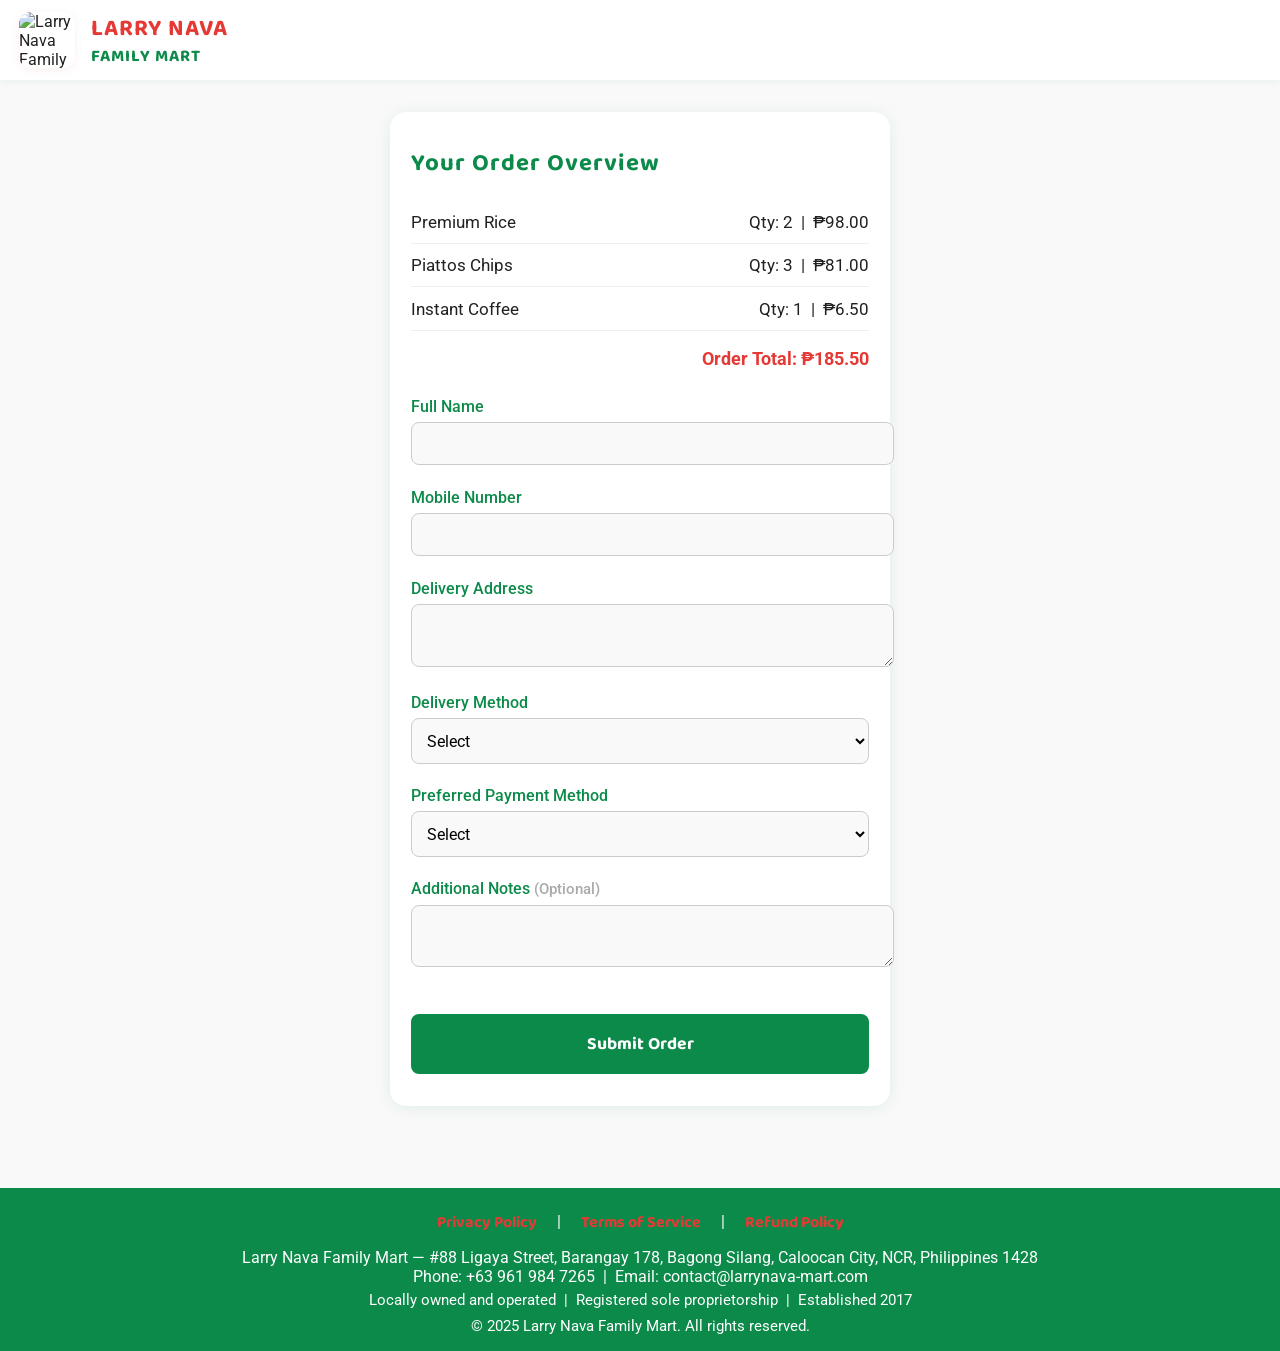
==== order-summary.html @ 415d526b "order-summary.html" ====
<!DOCTYPE html>
<html lang="en">
<head>
    <meta charset="UTF-8">
    <title>Order Summary | Larry Nava Family Mart</title>
    <meta name="viewport" content="width=device-width, initial-scale=1.0">
    <meta name="description" content="Review and confirm your order at Larry Nava Family Mart. See your order summary, provide delivery details, and complete your purchase securely.">
    <link rel="icon" href="image/FAVICON.png" type="image/png">
    <link href="https://fonts.googleapis.com/css?family=Baloo+2:700|Roboto:400,700&display=swap" rel="stylesheet">
    <style>
        :root {
            --brand-green: #0C8A4A;
            --brand-red: #E53935;
            --brand-pink: #F48FB1;
            --brand-bg: #F9F9F9;
            --brand-light: #FFF;
            --brand-accent: #FFECB3;
            --font-title: 'Baloo 2', 'Roboto', Arial, sans-serif;
            --font-body: 'Roboto', Arial, sans-serif;
        }
        html, body {
            margin: 0;
            padding: 0;
            background: var(--brand-bg);
            color: #212121;
            font-family: var(--font-body);
            min-height: 100vh;
            width: 100vw;
        }
        header {
            background: var(--brand-light);
            box-shadow: 0 1px 8px rgba(12,138,74,0.08);
            display: flex;
            align-items: center;
            justify-content: space-between;
            padding: 0.6rem 0;
            position: sticky;
            top: 0;
            z-index: 100;
        }
        .logo-area {
            display: flex;
            align-items: center;
        }
        .logo-area img {
            height: 56px;
            width: 56px;
            margin-left: 1.2rem;
            margin-right: 1rem;
            background: transparent;
            border-radius: 12px;
            box-shadow: 0 2px 8px rgba(229,57,53,0.08);
        }
        .brand-text {
            display: flex;
            flex-direction: column;
            justify-content: center;
        }
        .brand-title {
            font-family: var(--font-title);
            font-size: 1.45rem;
            letter-spacing: 1px;
            color: var(--brand-red);
            font-weight: 700;
            margin-bottom: -0.2rem;
        }
        .brand-subtitle {
            font-family: var(--font-title);
            font-size: 1.05rem;
            color: var(--brand-green);
            letter-spacing: 1px;
            font-weight: 700;
        }
        main {
            max-width: 500px;
            margin: 0 auto;
            padding: 2rem 1rem 1rem 1rem;
        }
        .summary-container {
            background: var(--brand-light);
            border-radius: 16px;
            box-shadow: 0 2px 16px rgba(12,138,74,0.10);
            padding: 2rem 1.3rem 2rem 1.3rem;
            margin-bottom: 2rem;
        }
        .section-title {
            font-family: var(--font-title);
            color: var(--brand-green);
            font-size: 1.5rem;
            font-weight: 700;
            letter-spacing: 1px;
            margin-bottom: 1.1rem;
            text-align: left;
        }
        .order-list {
            list-style: none;
            padding: 0;
            margin-bottom: 1.1rem;
        }
        .order-list li {
            display: flex;
            justify-content: space-between;
            align-items: center;
            border-bottom: 1px solid #eee;
            padding: 0.7rem 0;
            font-size: 1.07rem;
        }
        .order-total {
            font-weight: bold;
            color: var(--brand-red);
            font-size: 1.12rem;
            text-align: right;
            margin-top: 0.5rem;
            margin-bottom: 0.8rem;
        }
        form {
            margin-top: 1.7rem;
        }
        .form-group {
            margin-bottom: 1.2rem;
        }
        label {
            font-weight: 500;
            color: var(--brand-green);
            display: block;
            margin-bottom: 0.4rem;
        }
        input, select, textarea {
            width: 100%;
            padding: 0.7rem 0.7rem;
            border: 1px solid #ccc;
            border-radius: 8px;
            font-size: 1rem;
            font-family: var(--font-body);
            margin-bottom: 0.2rem;
            background: var(--brand-bg);
        }
        input:focus, select:focus, textarea:focus {
            outline: 2px solid var(--brand-green);
        }
        .checkout-btn {
            width: 100%;
            background: var(--brand-green);
            color: #fff;
            border: none;
            border-radius: 8px;
            padding: 1rem;
            font-size: 1.1rem;
            font-family: var(--font-title);
            font-weight: 700;
            cursor: pointer;
            margin-top: 1.3rem;
            transition: background 0.2s;
        }
        .checkout-btn:hover {
            background: #0a6d3b;
        }
        .confirmation {
            background: var(--brand-accent);
            border-radius: 12px;
            padding: 1.3rem 1rem;
            color: #212121;
            font-size: 1.09rem;
            margin-top: 1.7rem;
            box-shadow: 0 2px 8px rgba(12,138,74,0.07);
        }
        .confirmation strong {
            color: var(--brand-green);
        }
        footer {
            background: var(--brand-green);
            color: #fff;
            text-align: center;
            padding: 1.4rem 0 1rem 0;
            margin-top: 2.1rem;
            font-size: 1rem;
        }
        .footer-links a {
            color: var(--brand-red);
            text-decoration: none;
            margin: 0 1rem;
            font-family: var(--font-title);
            font-weight: 700;
            font-size: 1rem;
        }
        .footer-links a:hover {
            text-decoration: underline;
        }
        @media (max-width: 600px) {
            header {
                padding: 0.3rem 0;
            }
            .logo-area img {
                height: 40px;
                width: 40px;
                margin-left: 0.7rem;
                margin-right: 0.6rem;
            }
            .brand-title {
                font-size: 1.05rem;
            }
            .brand-subtitle {
                font-size: 0.82rem;
            }
            main {
                padding: 1rem 0.2rem 0.7rem 0.2rem;
            }
            .summary-container {
                padding: 1.1rem 0.4rem 1.1rem 0.4rem;
            }
        }
    </style>
</head>
<body>
    <header>
        <div class="logo-area">
            <img src="image/LOGO.png" alt="Larry Nava Family Mart Logo">
            <div class="brand-text">
                <span class="brand-title">LARRY NAVA</span>
                <span class="brand-subtitle">FAMILY MART</span>
            </div>
        </div>
    </header>
    <main>
        <div class="summary-container">
            <div class="section-title">Your Order Overview</div>
            <ul class="order-list" id="order-list">
                <!-- Order items will be injected here by script -->
            </ul>
            <div class="order-total" id="order-total"></div>
            <form id="order-form" autocomplete="on">
                <div class="form-group">
                    <label for="customer-name">Full Name</label>
                    <input type="text" id="customer-name" name="customerName" required>
                </div>
                <div class="form-group">
                    <label for="customer-phone">Mobile Number</label>
                    <input type="tel" id="customer-phone" name="customerPhone" required pattern="^(09|\+639)\d{9}$">
                </div>
                <div class="form-group">
                    <label for="customer-address">Delivery Address</label>
                    <textarea id="customer-address" name="customerAddress" required rows="2"></textarea>
                </div>
                <div class="form-group">
                    <label for="delivery-method">Delivery Method</label>
                    <select id="delivery-method" name="deliveryMethod" required>
                        <option value="">Select</option>
                        <option value="pickup">Pickup at Store</option>
                        <option value="delivery">Delivery (Barangay 178 only)</option>
                    </select>
                </div>
                <div class="form-group">
                    <label for="payment-method">Preferred Payment Method</label>
                    <select id="payment-method" name="paymentMethod" required>
                        <option value="">Select</option>
                        <option value="gcash">GCash</option>
                        <option value="paymaya">PayMaya</option>
                        <option value="card">Debit/Credit Card</option>
                        <option value="cash">Cash on Delivery</option>
                    </select>
                </div>
                <div class="form-group">
                    <label for="order-notes">Additional Notes <span style="color:#aaa;font-size:0.95em;">(Optional)</span></label>
                    <textarea id="order-notes" name="orderNotes" rows="2"></textarea>
                </div>
                <button type="submit" class="checkout-btn">Submit Order</button>
            </form>
            <div class="confirmation" id="confirmation" style="display:none;">
                <strong>Order Received!</strong><br><br>
                Thank you for placing your order with Larry Nava Family Mart.<br>
                One of our team members will soon contact you to verify your order details, including product availability and preferences such as color or flavor. Please confirm these details when contacted.<br><br>
                After your confirmation, we will send you a secure payment link based on your chosen payment method. Kindly complete the payment within <strong>24 hours</strong> to avoid automatic cancellation.<br>
                If you have any questions or need assistance, feel free to reach out.<br><br>
                <strong>We appreciate your trust and look forward to serving you!</strong>
            </div>
        </div>
    </main>
    <footer>
        <div class="footer-links">
            <a href="privacy-policy.html">Privacy Policy</a> |
            <a href="terms.html">Terms of Service</a> |
            <a href="refund-policy.html">Refund Policy</a>
        </div>
        <div style="margin-top:0.8rem;">
            Larry Nava Family Mart &mdash; #88 Ligaya Street, Barangay 178, Bagong Silang, Caloocan City, NCR, Philippines 1428<br>
            Phone: +63 961 984 7265 &nbsp;|&nbsp; Email: contact@larrynava-mart.com
        </div>
        <div style="margin-top:0.3rem;font-size:0.95rem;">
            Locally owned and operated &nbsp;|&nbsp; Registered sole proprietorship &nbsp;|&nbsp; Established 2017
        </div>
        <div style="margin-top:0.5rem;font-size:0.95rem;">
            &copy; 2025 Larry Nava Family Mart. All rights reserved.
        </div>
    </footer>
    <script>
        // Sample order data for demonstration. In production, replace with actual order data from cart/session.
        var orderItems = [
            { name: "Premium Rice", qty: 2, price: 49 },
            { name: "Piattos Chips", qty: 3, price: 27 },
            { name: "Instant Coffee", qty: 1, price: 6.5 }
        ];

        function renderOrderSummary() {
            var list = document.getElementById('order-list');
            var totalDiv = document.getElementById('order-total');
            list.innerHTML = '';
            let total = 0;
            orderItems.forEach(function(item) {
                let li = document.createElement('li');
                li.innerHTML = `<span>${item.name}</span><span>Qty: ${item.qty} &nbsp;|&nbsp; ₱${(item.price * item.qty).toFixed(2)}</span>`;
                list.appendChild(li);
                total += item.qty * item.price;
            });
            totalDiv.textContent = 'Order Total: ₱' + total.toFixed(2);
        }
        renderOrderSummary();

        document.getElementById('order-form').addEventListener('submit', function(e){
            e.preventDefault();
            // Could validate and send data here!
            document.getElementById('order-form').style.display = 'none';
            document.getElementById('confirmation').style.display = 'block';
            window.scrollTo({ top: 0, behavior: 'smooth' });
        });
    </script>
</body>
</html>
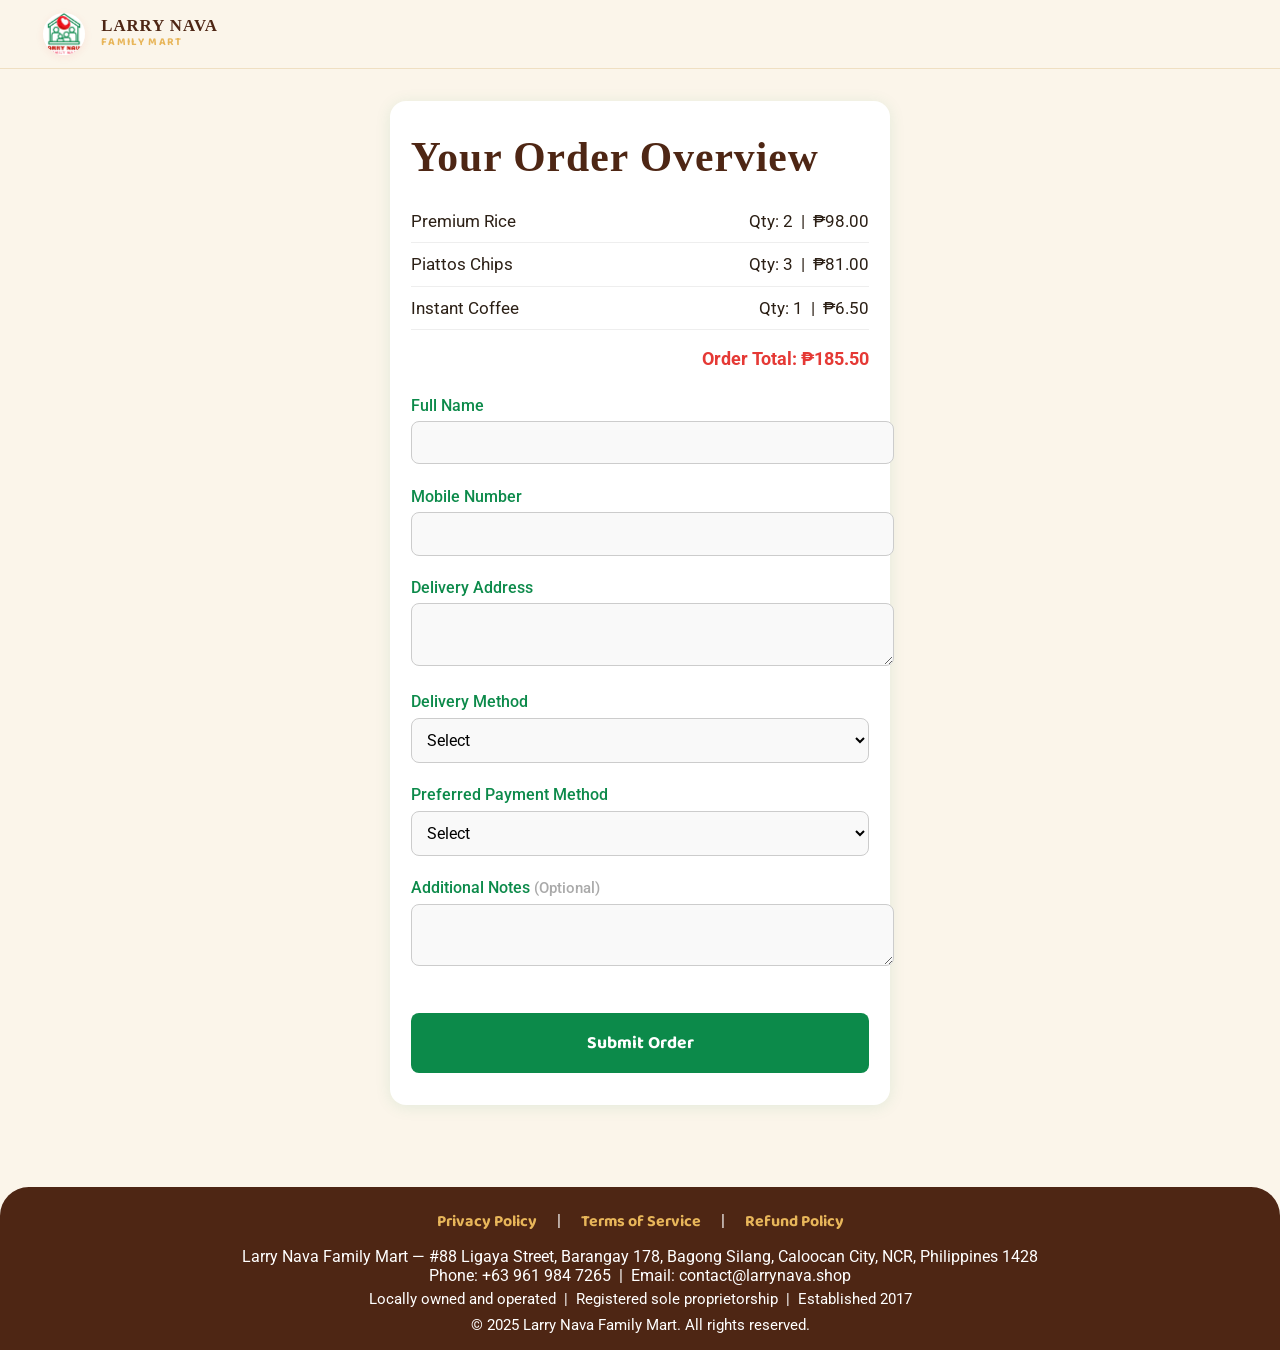
==== commit 49beeae1: "Update site content and fix business registration data Co-Authored-By: Claude Sonnet 5 <noreply@anth" ====
--- a/order-summary.html
+++ b/order-summary.html
@@ -5,7 +5,7 @@
     <title>Order Summary | Larry Nava Family Mart</title>
     <meta name="viewport" content="width=device-width, initial-scale=1.0">
     <meta name="description" content="Review and confirm your order at Larry Nava Family Mart. See your order summary, provide delivery details, and complete your purchase securely.">
-    <link rel="icon" href="image/FAVICON.png" type="image/png">
+    <link rel="icon" href="image/LOGO.png" type="image/png">
     <link href="https://fonts.googleapis.com/css?family=Baloo+2:700|Roboto:400,700&display=swap" rel="stylesheet">
     <style>
         :root {
@@ -210,6 +210,7 @@
             }
         }
     </style>
+  <link rel="stylesheet" href="polish.css">
 </head>
 <body>
     <header>
@@ -283,7 +284,7 @@
         </div>
         <div style="margin-top:0.8rem;">
             Larry Nava Family Mart &mdash; #88 Ligaya Street, Barangay 178, Bagong Silang, Caloocan City, NCR, Philippines 1428<br>
-            Phone: +63 961 984 7265 &nbsp;|&nbsp; Email: contact@larrynava-mart.com
+            Phone: +63 961 984 7265 &nbsp;|&nbsp; Email: contact@larrynava.shop
         </div>
         <div style="margin-top:0.3rem;font-size:0.95rem;">
             Locally owned and operated &nbsp;|&nbsp; Registered sole proprietorship &nbsp;|&nbsp; Established 2017
--- a/polish.css
+++ b/polish.css
@@ -0,0 +1,93 @@
+:root {
+  --chestnut: #8a4a2e;
+  --chestnut-deep: #4e2614;
+  --wheat: #e8b65a;
+  --cream: #fbf5ea;
+  --card: #fff;
+  --ink: #2c2016;
+  --muted: #776a5a;
+  --line: #efdfc2;
+  --radius: 1.2rem;
+  --shadow: 0 20px 42px -26px rgba(78,38,20,.4);
+  --display: 'Bitter', Georgia, serif;
+}
+html { scroll-behavior: smooth; }
+body { background: var(--cream); color: var(--ink); -webkit-font-smoothing: antialiased; }
+section[id] { scroll-margin-top: 110px; }
+h1, .section-title, .cart-header, .cart-popup-header { font-family: var(--display); }
+
+/* Header */
+header { background: rgba(251,245,234,.95); backdrop-filter: blur(6px); box-shadow: none; border-bottom: 1px solid var(--line); padding: .8rem 1.5rem; }
+.logo-area img { width: 42px; height: 42px; border-radius: 50%; }
+.brand-title { font-family: var(--display); font-size: 1.05rem; color: var(--chestnut-deep); }
+.brand-subtitle { font-size: .68rem; letter-spacing: .12em; color: var(--wheat); }
+#main-nav a { font-weight: 700; font-size: .86rem; color: var(--ink); }
+#main-nav a:hover { color: var(--chestnut); }
+.cart-toggle { background: var(--chestnut); color: #fff; border-radius: 999px; padding: .6rem 1.3rem; font-weight: 700; cursor: pointer; }
+.cart-toggle:hover { background: var(--chestnut-deep); }
+
+main.main-container { max-width: 1180px; margin: 0 auto; padding: 0 1.5rem; }
+main > section { margin-bottom: clamp(3.2rem, 7vw, 5.5rem); }
+.section-title { font-size: clamp(1.8rem, 3.6vw, 2.6rem); color: var(--chestnut-deep); margin-bottom: 1.2rem; }
+
+/* Hero */
+.hero-section {
+  background: linear-gradient(150deg, var(--chestnut) 0%, var(--chestnut-deep) 100%); color: #f1ddc8;
+  border-radius: 1.8rem; padding: clamp(2rem, 5vw, 3.8rem); margin-top: 1.6rem; box-shadow: var(--shadow);
+}
+.hero-content h1 { color: #fff; font-size: clamp(2rem, 4vw, 2.9rem); line-height: 1.12; margin-bottom: .8rem; }
+.hero-content p { color: #e3cdb3; max-width: 64ch; margin-bottom: .7rem; }
+.hero-content strong { color: var(--wheat); }
+
+/* About */
+.about-section { background: var(--card); border: 1px solid var(--line); border-radius: 1.6rem; padding: clamp(1.8rem,4vw,3rem); }
+.about-section ul { list-style: none; margin-top: .6rem; display: grid; gap: .5rem; }
+.about-section li { background: var(--cream); border-left: 4px solid var(--wheat); border-radius: 0 .8rem .8rem 0; padding: .6rem 1rem; }
+.about-section strong { color: var(--chestnut); }
+
+/* Products */
+.products-list { display: grid; grid-template-columns: repeat(4, 1fr); gap: 1.2rem; }
+.product-card { background: var(--card); border: none; border-radius: 1.1rem; box-shadow: var(--shadow); padding: 0 0 1.2rem; overflow: hidden; transition: transform .2s; text-align: center; }
+.product-card:hover { transform: translateY(-5px); }
+.product-card img { width: 100%; height: 150px; object-fit: contain; background: var(--cream); padding: .9rem; margin-bottom: .8rem; }
+.product-card h4 { font-family: var(--display); color: var(--chestnut-deep); font-size: 1rem; }
+.product-desc { color: var(--muted); font-size: .8rem; padding: .3rem 1rem 0; }
+.product-price { color: var(--chestnut); font-weight: 800; font-size: 1.05rem; padding: .4rem 0; }
+.product-stock { color: var(--muted); font-size: .75rem; margin-bottom: .6rem; }
+.add-to-cart { margin: 0 1rem; width: calc(100% - 2rem); background: var(--chestnut); color: #fff; border: none; border-radius: 999px; padding: .6rem; font-weight: 700; font-size: .85rem; cursor: pointer; }
+.add-to-cart:hover { background: var(--chestnut-deep); }
+
+/* Delivery */
+.delivery-section { background: var(--card); border: 1px dashed var(--chestnut); border-radius: 1.3rem; padding: clamp(1.6rem,4vw,2.4rem); }
+.delivery-section ul { list-style: none; display: grid; grid-template-columns: 1fr 1fr; gap: .6rem; }
+.delivery-section li { background: var(--cream); border-radius: .8rem; padding: .7rem 1rem; font-size: .9rem; }
+.delivery-section strong { color: var(--chestnut); }
+
+/* Contact */
+.contact-section { background: var(--chestnut-deep); color: #f1ddc8; border-radius: 1.6rem; padding: clamp(1.8rem,4vw,3rem); }
+.contact-section .section-title { color: #fff; }
+.contact-section strong { color: var(--wheat); }
+.contact-section a { color: #fff; text-decoration: underline; }
+
+/* Testimonials */
+.testimonials-section blockquote { background: var(--card); border-top: 4px solid var(--wheat); border-radius: 0 1rem 1rem 1rem; box-shadow: var(--shadow); padding: 1.3rem 1.4rem; margin: 0 0 1rem; }
+.testimonials-section blockquote p { margin: 0; font-family: var(--display); font-style: italic; }
+.testimonials-section span { display: block; margin-top: .8rem; font-family: 'Roboto', sans-serif; font-style: normal; font-weight: 700; font-size: .8rem; color: var(--chestnut); }
+
+/* FAQ */
+.faq-section ul { list-style: none; display: grid; gap: .7rem; }
+.faq-section li { background: var(--card); border: 1px solid var(--line); border-radius: 1rem; padding: 1rem 1.2rem; font-size: .9rem; }
+.faq-section strong { color: var(--chestnut-deep); }
+
+footer { background: var(--chestnut-deep); border-radius: 1.8rem 1.8rem 0 0; }
+.footer-links a { color: var(--wheat); }
+
+@media (max-width: 1000px) {
+  .products-list { grid-template-columns: 1fr 1fr; }
+  .delivery-section ul { grid-template-columns: 1fr; }
+}
+@media (max-width: 600px) {
+  .products-list { grid-template-columns: 1fr; }
+  .hero-section { border-radius: 1.4rem; }
+}
+@media (prefers-reduced-motion: reduce) { html { scroll-behavior: auto; } * { transition: none !important; } }
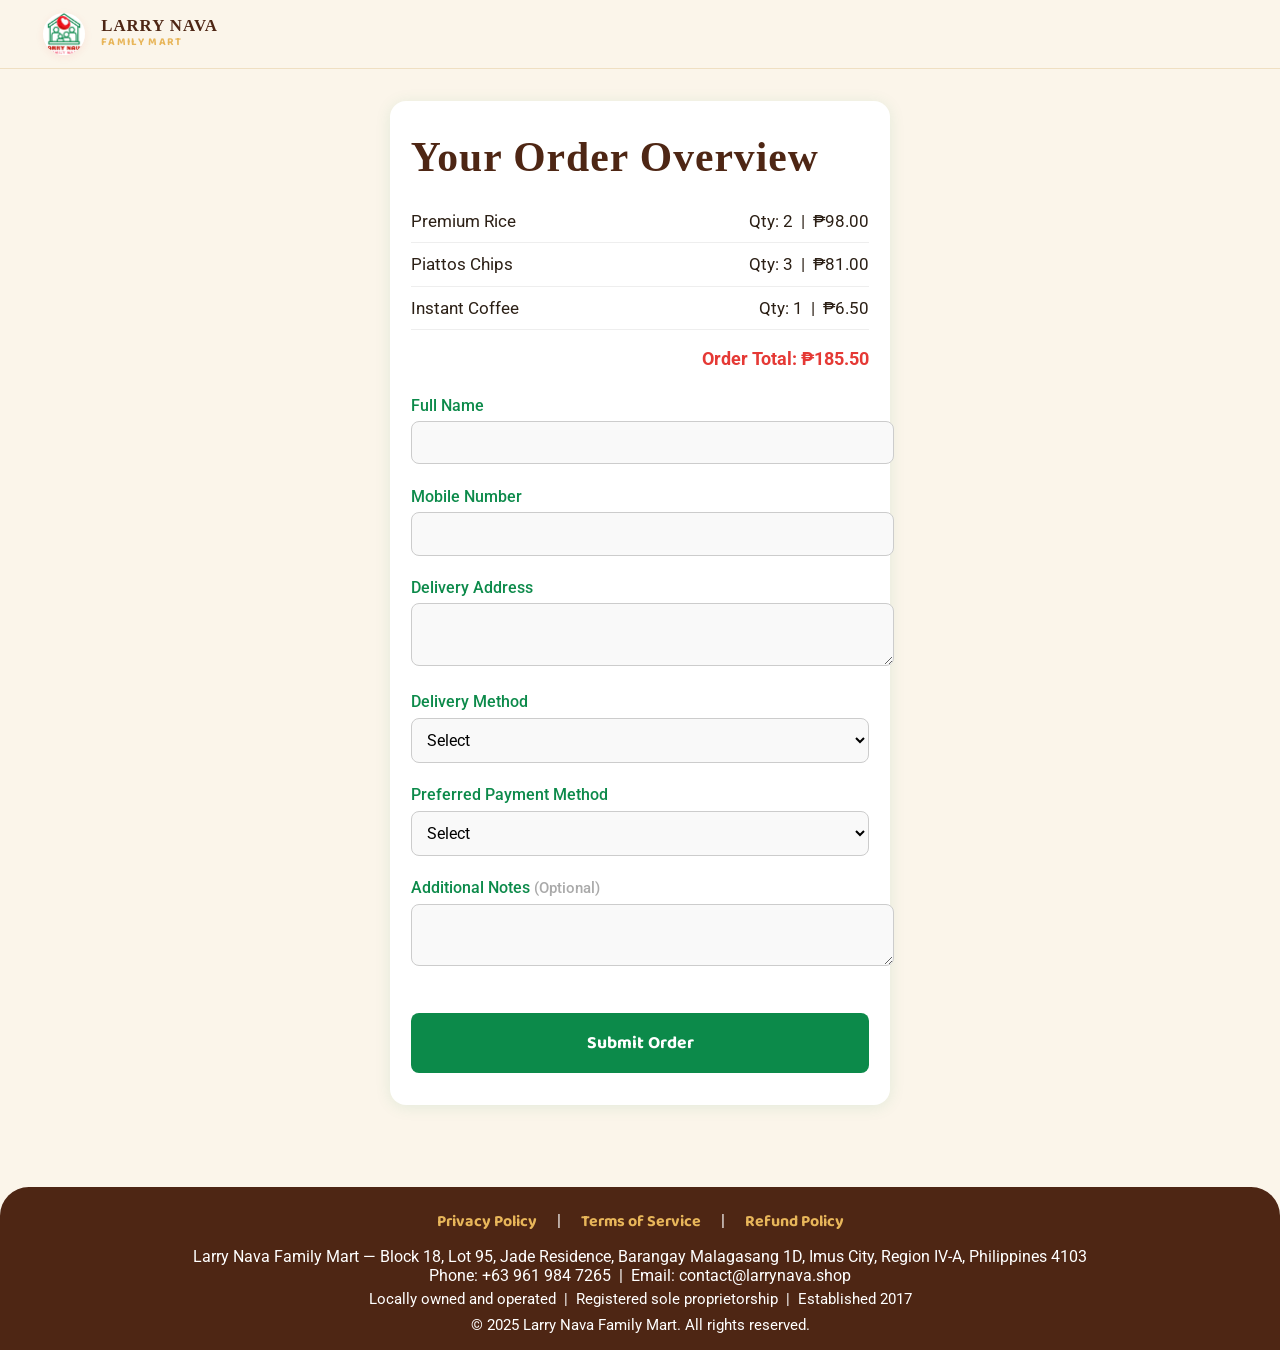
==== commit c0c21b3e: "Update store address to Malagasang 1D, Imus City and TIN; fix mobile menu and product photos" ====
--- a/order-summary.html
+++ b/order-summary.html
@@ -247,7 +247,7 @@
                     <select id="delivery-method" name="deliveryMethod" required>
                         <option value="">Select</option>
                         <option value="pickup">Pickup at Store</option>
-                        <option value="delivery">Delivery (Barangay 178 only)</option>
+                        <option value="delivery">Delivery (Barangay Malagasang 1D only)</option>
                     </select>
                 </div>
                 <div class="form-group">
@@ -283,7 +283,7 @@
             <a href="refund-policy.html">Refund Policy</a>
         </div>
         <div style="margin-top:0.8rem;">
-            Larry Nava Family Mart &mdash; #88 Ligaya Street, Barangay 178, Bagong Silang, Caloocan City, NCR, Philippines 1428<br>
+            Larry Nava Family Mart &mdash; Block 18, Lot 95, Jade Residence, Barangay Malagasang 1D, Imus City, Region IV-A, Philippines 4103<br>
             Phone: +63 961 984 7265 &nbsp;|&nbsp; Email: contact@larrynava.shop
         </div>
         <div style="margin-top:0.3rem;font-size:0.95rem;">
--- a/polish.css
+++ b/polish.css
@@ -91,3 +91,17 @@
   .hero-section { border-radius: 1.4rem; }
 }
 @media (prefers-reduced-motion: reduce) { html { scroll-behavior: auto; } * { transition: none !important; } }
+
+/* === Quick fix 2026-11-07: mobile menu + product photos === */
+html, body { overflow-x: hidden; }
+.product-card img { width: 100% !important; height: auto !important; aspect-ratio: 1 / 1; object-fit: cover !important; padding: 0 !important; display: block; }
+.product-card { display: flex; flex-direction: column; }
+.product-card button { margin-top: auto; }
+@media (max-width: 600px) {
+  header { -webkit-backdrop-filter: none !important; backdrop-filter: none !important; background: #fbf5ea !important; }
+  #main-nav { position: fixed !important; top: 0; left: 0; right: 0; z-index: 1500; margin: 0 !important; padding: 4.5rem 1.5rem 1.5rem; background: #fbf5ea; box-shadow: 0 10px 30px rgba(0,0,0,.15); border-bottom: 1px solid var(--line); }
+  #main-nav.open { display: flex !important; flex-direction: column; align-items: flex-start; gap: .4rem; }
+  #main-nav.open ul, #main-nav.open > * { display: flex; flex-direction: column; gap: .4rem; width: 100%; padding: 0; margin: 0; }
+  #main-nav a { display: block; padding: .6rem 0; font-size: 1rem; }
+  .burger-toggle { z-index: 1600 !important; }
+}
